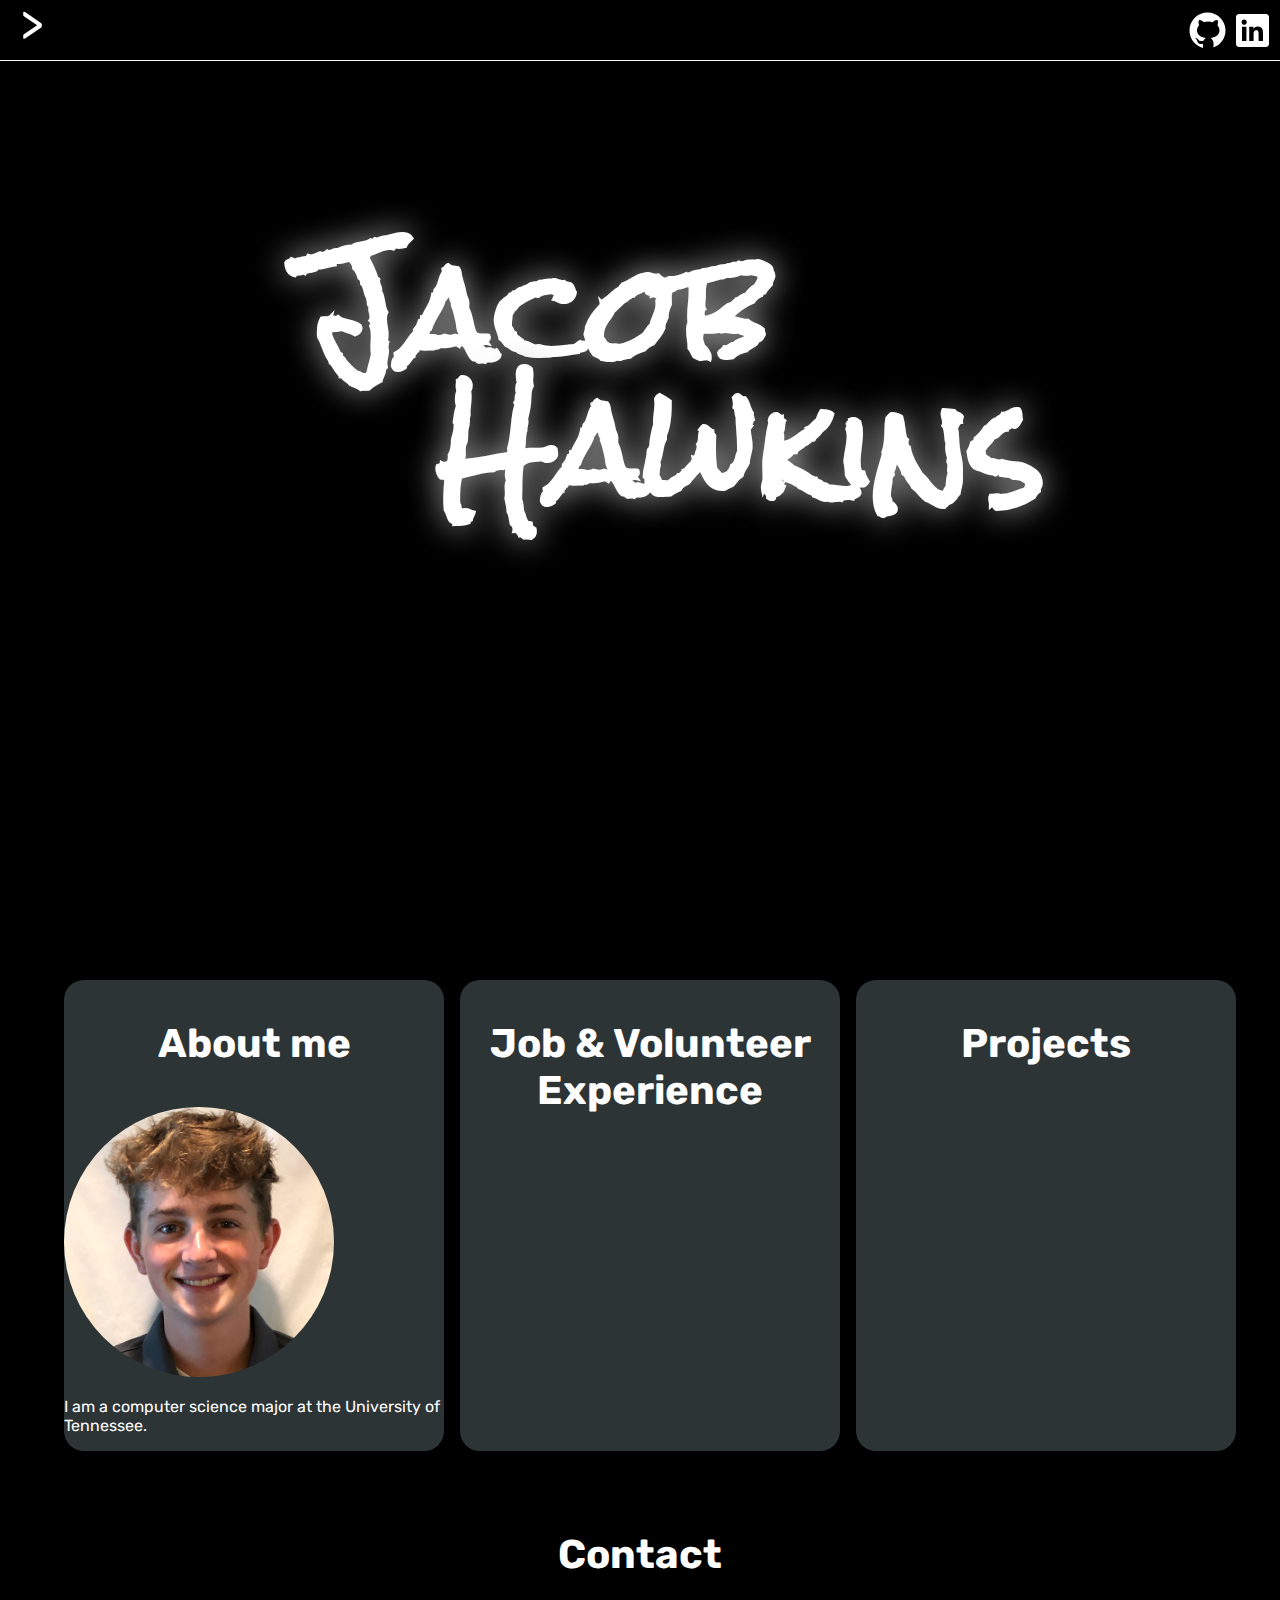
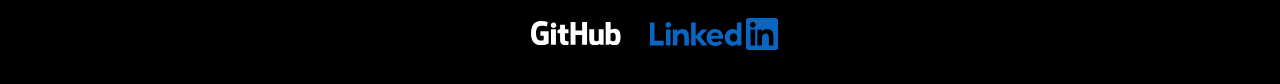
==== index.html @ 405de326 "fixed nav" ====
<!DOCTYPE html>
<html lang="en">

<head>
    <meta charset="UTF-8">
    <meta name="viewport" content="width=device-width, initial-scale=1.0">
    <link rel="preconnect" href="https://fonts.googleapis.com">
    <link rel="preconnect" href="https://fonts.gstatic.com" crossorigin>
    <link href="https://fonts.googleapis.com/css2?family=Rock+Salt&family=Rubik:wght@300&display=swap" rel="stylesheet">
    <link rel="stylesheet" href="personal.css">
    <title>Jacob Hawkins</title>
</head>

<body>
    <div id="mySidenav" class="sidenav">
        <a href="javascript:void(0)" class="closebtn" onclick="closeNav()">&times;</a>
        <a href="#about">About</a>
        <a href="#job">Job & Volunteer Experience</a>
        <a href="#project">Projects</a>
        <a href="#contact">Contact</a>
    </div>

    <header style="height: 100vh; width: 100%;">
        <nav>
            <div class="line1">
                <!-- <span id="a">&#9776;</span> -->
                <span id="a">&#9776;</span>
                <span onclick="openNav()" id="b">&#62;</span>
            </div>

            <!-- <span class="typed">Welcome to the Site!</span> -->

            <a href="https://github.com/jacob-hawkins?tab=repositories" target="_blank" id="toplink1">
                <svg fill="#FFFFFF" xmlns="http://www.w3.org/2000/svg" viewBox="0 0 30 30" id="github">
                    <path
                        d="M15,3C8.373,3,3,8.373,3,15c0,5.623,3.872,10.328,9.092,11.63C12.036,26.468,12,26.28,12,26.047v-2.051 c-0.487,0-1.303,0-1.508,0c-0.821,0-1.551-0.353-1.905-1.009c-0.393-0.729-0.461-1.844-1.435-2.526 c-0.289-0.227-0.069-0.486,0.264-0.451c0.615,0.174,1.125,0.596,1.605,1.222c0.478,0.627,0.703,0.769,1.596,0.769 c0.433,0,1.081-0.025,1.691-0.121c0.328-0.833,0.895-1.6,1.588-1.962c-3.996-0.411-5.903-2.399-5.903-5.098 c0-1.162,0.495-2.286,1.336-3.233C9.053,10.647,8.706,8.73,9.435,8c1.798,0,2.885,1.166,3.146,1.481C13.477,9.174,14.461,9,15.495,9 c1.036,0,2.024,0.174,2.922,0.483C18.675,9.17,19.763,8,21.565,8c0.732,0.731,0.381,2.656,0.102,3.594 c0.836,0.945,1.328,2.066,1.328,3.226c0,2.697-1.904,4.684-5.894,5.097C18.199,20.49,19,22.1,19,23.313v2.734 c0,0.104-0.023,0.179-0.035,0.268C23.641,24.676,27,20.236,27,15C27,8.373,21.627,3,15,3z" />
                </svg>
            </a>
            <!-- <img src="icons8-github.svg" alt="github" id="github"></a> -->
            <a href="https://www.linkedin.com/in/jacob-hawkins-94306721a/" target="_blank" id="toplink2">
                <svg fill="#FFFFFF" xmlns="http://www.w3.org/2000/svg" viewBox="0 0 30 30" id="linkedin">
                    <path
                        d="M24,4H6C4.895,4,4,4.895,4,6v18c0,1.105,0.895,2,2,2h18c1.105,0,2-0.895,2-2V6C26,4.895,25.105,4,24,4z M10.954,22h-2.95 v-9.492h2.95V22z M9.449,11.151c-0.951,0-1.72-0.771-1.72-1.72c0-0.949,0.77-1.719,1.72-1.719c0.948,0,1.719,0.771,1.719,1.719 C11.168,10.38,10.397,11.151,9.449,11.151z M22.004,22h-2.948v-4.616c0-1.101-0.02-2.517-1.533-2.517 c-1.535,0-1.771,1.199-1.771,2.437V22h-2.948v-9.492h2.83v1.297h0.04c0.394-0.746,1.356-1.533,2.791-1.533 c2.987,0,3.539,1.966,3.539,4.522V22z" />
                </svg>
            </a>
        </nav>

        <!-- <div class="grid">
            <h1 class="typed">Hey, I'm Jacob Hawkins</h1>
            <p class="typed2">welcome to the site</p>
        </div> -->

        <h1 class="title" id="title">Jacob</h1>
        <h1 class="title" id="title2">Hawkins</h1> -->
        <!-- <span id="shadow"> </span> -->
    </header>

    <div id="grid">
        <div id="about" class="card" onclick="openCard()">
            <h3>About me</h3>
            <img src="photos/IMG_9008.jpg" alt="me">
            <p>I am a computer science major at the University of Tennessee.</p>
        </div>

        <div id="job" class="card">
            <h3>Job & Volunteer Experience</h3>
        </div>

        <div id="project" class="card">
            <h3>Projects</h3>
        </div>
    </div>

    <section id="contact">
        <h3>Contact</h3>

        <a href="https://github.com/jacob-hawkins?tab=repositories" target="_blank" id="bottomlink1">
            <svg fill="#FFFFFF" id="github2" viewBox="0 0 512 139" version="1.1" xmlns="http://www.w3.org/2000/svg"
                xmlns:xlink="http://www.w3.org/1999/xlink" preserveAspectRatio="xMidYMid">
                <g>
                    <path
                        d="M98.6961598,59.3124474 L55.6354962,59.3124474 C54.5247282,59.3124474 53.623096,60.2151464 53.623096,61.3259144 L53.623096,82.3792882 C53.623096,83.4900562 54.5247282,84.3938224 55.6354962,84.3938224 L72.4335936,84.3938224 L72.4335936,110.550753 C72.4335936,110.550753 68.6616775,111.836513 58.2336902,111.836513 C45.930948,111.836513 28.744455,107.341157 28.744455,69.5494382 C28.744455,31.7491835 46.6405165,26.7758029 63.4418154,26.7758029 C77.9852995,26.7758029 84.2508415,29.336651 88.2372288,30.5701264 C89.4899103,30.9542537 90.648694,29.706907 90.648694,28.5950722 L95.4524188,8.25340062 C95.4524188,7.73376182 95.2763603,7.10742103 94.6830971,6.68167999 C93.0644278,5.52716422 83.1870225,-1.42108547e-14 58.2336902,-1.42108547e-14 C29.487101,-1.42108547e-14 0,12.2301846 0,71.022993 C0,129.817935 33.7605165,138.579238 62.2094068,138.579238 C85.7649432,138.579238 100.054476,128.51297 100.054476,128.51297 C100.643471,128.187529 100.707493,127.364856 100.707493,126.987131 L100.707493,61.3259144 C100.707493,60.2151464 99.8069278,59.3124474 98.6961598,59.3124474 Z M320.495497,7.35923776 C320.495497,6.23886664 319.607737,5.33510059 318.496969,5.33510059 L294.251072,5.33510059 C293.143503,5.33510059 292.24294,6.23886664 292.24294,7.35923776 C292.24294,7.36457288 292.24934,54.215292 292.24934,54.215292 L254.456556,54.215292 L254.456556,7.35923776 C254.456556,6.23886664 253.564526,5.33510059 252.455893,5.33510059 L228.211061,5.33510059 C227.107764,5.33510059 226.208265,6.23886664 226.208265,7.35923776 L226.208265,134.231131 C226.208265,135.350435 227.107764,136.26167 228.211061,136.26167 L252.455893,136.26167 C253.564526,136.26167 254.456556,135.350435 254.456556,134.231131 L254.456556,79.9635547 L292.24934,79.9635547 C292.24934,79.9635547 292.183187,134.226863 292.183187,134.231131 C292.183187,135.350435 293.082684,136.26167 294.191317,136.26167 L318.494835,136.26167 C319.605604,136.26167 320.493364,135.350435 320.495497,134.231131 L320.495497,7.35923776 Z M144.371023,24.3216565 C144.371023,15.591298 137.371371,8.53616094 128.735977,8.53616094 C120.10912,8.53616094 113.104133,15.591298 113.104133,24.3216565 C113.104133,33.042412 120.10912,40.1167554 128.735977,40.1167554 C137.371371,40.1167554 144.371023,33.042412 144.371023,24.3216565 Z M142.447186,107.534288 L142.447186,48.9698214 C142.447186,47.8579864 141.549822,46.9488852 140.441188,46.9488852 L116.272115,46.9488852 C115.163481,46.9488852 114.171153,48.0927309 114.171153,49.2045657 L114.171153,133.109693 C114.171153,135.575576 115.707662,136.308619 117.696587,136.308619 L139.472334,136.308619 C141.861392,136.308619 142.447186,135.135964 142.447186,133.070213 L142.447186,107.534288 Z M413.161929,46.9488852 L389.10169,46.9488852 C387.998389,46.9488852 387.099963,47.8579864 387.099963,48.9772906 L387.099963,111.186697 C387.099963,111.186697 380.988068,115.658579 372.312128,115.658579 C363.637256,115.658579 361.334627,111.722341 361.334627,103.227794 L361.334627,48.9772906 C361.334627,47.8579864 360.43833,46.9488852 359.333962,46.9488852 L334.915206,46.9488852 C333.812978,46.9488852 332.910277,47.8579864 332.910277,48.9772906 L332.910277,107.335822 C332.910277,132.566579 346.972537,138.739291 366.317608,138.739291 C382.1874,138.739291 394.983106,129.971587 394.983106,129.971587 C394.983106,129.971587 395.592374,134.591784 395.867664,135.140232 C396.144024,135.686546 396.862125,136.238196 397.63785,136.238196 L413.172597,136.169906 C414.274829,136.169906 415.177528,135.258671 415.177528,134.144702 L415.170059,48.9772906 C415.170059,47.8579864 414.27056,46.9488852 413.161929,46.9488852 Z M468.596822,115.706595 C460.251661,115.452644 454.591116,111.665789 454.591116,111.665789 L454.591116,71.4882139 C454.591116,71.4882139 460.175898,68.0652134 467.027235,67.4527437 C475.691441,66.6770202 484.039804,69.2944203 484.039804,89.9626002 C484.039804,111.757553 480.272156,116.058711 468.596822,115.706595 Z M478.086899,44.2237159 C464.421573,44.2237159 455.12676,50.3206689 455.12676,50.3206689 L455.12676,7.35923776 C455.12676,6.23886664 454.231532,5.33510059 453.126097,5.33510059 L428.811913,5.33510059 C427.706479,5.33510059 426.808048,6.23886664 426.808048,7.35923776 L426.808048,134.231131 C426.808048,135.350435 427.706479,136.26167 428.815112,136.26167 L445.684702,136.26167 C446.444417,136.26167 447.019542,135.870074 447.444215,135.18398 C447.863555,134.502154 448.468557,129.334575 448.468557,129.334575 C448.468557,129.334575 458.41105,138.756363 477.232216,138.756363 C499.328069,138.756363 512,127.548384 512,88.4410293 C512,49.3336752 491.761829,44.2237159 478.086899,44.2237159 Z M212.229235,46.731213 L194.041876,46.731213 C194.041876,46.731213 194.014134,22.7093892 194.014134,22.704054 C194.014134,21.7949529 193.545712,21.3404024 192.494697,21.3404024 L167.709954,21.3404024 C166.746435,21.3404024 166.22893,21.7640094 166.22893,22.6901829 L166.22893,47.5197408 C166.22893,47.5197408 153.808816,50.5180675 152.969071,50.760281 C152.132527,51.0024947 151.516857,51.77395 151.516857,52.6937215 L151.516857,68.2967567 C151.516857,69.4192619 152.413154,70.3240948 153.521788,70.3240948 L166.22893,70.3240948 L166.22893,107.859729 C166.22893,135.739897 185.785275,138.478938 198.98218,138.478938 C205.011911,138.478938 212.224966,136.542296 213.41576,136.102684 C214.135999,135.838063 214.554271,135.092216 214.554271,134.283415 L214.574544,117.119329 C214.574544,116.000025 213.629165,115.094125 212.564279,115.094125 C211.504728,115.094125 208.79343,115.525201 206.002106,115.525201 C197.069013,115.525201 194.041876,111.371292 194.041876,105.994577 C194.041876,100.622131 194.04081,70.3240948 194.04081,70.3240948 L212.229235,70.3240948 C213.337868,70.3240948 214.235233,69.4192619 214.235233,68.2967567 L214.235233,48.7532162 C214.235233,47.633912 213.337868,46.731213 212.229235,46.731213 Z">
                    </path>
                </g>
            </svg>
        </a>

        <a href="https://www.linkedin.com/in/jacob-hawkins-94306721a/" target="_blank" id="bottomlink2">
            <svg id="linkedin2" viewBox="0 0 512 128" version="1.1" xmlns="http://www.w3.org/2000/svg"
                xmlns:xlink="http://www.w3.org/1999/xlink" preserveAspectRatio="xMidYMid">
                <g>
                    <path
                        d="M202.057143,74.9714286 L230.308571,109.714286 L208,109.714286 L182.857143,77.8057143 L182.857143,109.714286 L164.571429,109.714286 L164.571429,18.2857143 L182.857143,18.2857143 L182.857143,72.0457143 L206.08,45.7142857 L229.394286,45.7142857 L202.057143,74.9714286 Z M128.914286,43.8857143 C120.787189,44.0072946 113.236551,48.1071889 108.708571,54.8571429 L108.708571,45.7142857 L91.4285714,45.7142857 L91.4285714,109.714286 L109.714286,109.714286 L109.714286,79.8171429 C109.228856,75.4306044 110.587451,71.0395336 113.465306,67.6935939 C116.343161,64.3476542 120.481628,62.3475617 124.891429,62.1714286 C135.497143,62.1714286 137.142857,72.5942857 137.142857,79.8171429 L137.142857,109.714286 L155.428571,109.714286 L155.428571,75.7942857 C155.428571,55.68 148.754286,43.8857143 129.28,43.8857143 L128.914286,43.8857143 L128.914286,43.8857143 Z M292.571429,79.1771429 C292.641384,80.5171829 292.641384,81.85996 292.571429,83.2 L244.571429,83.2 L244.571429,83.84 C246.180812,91.7157313 253.271666,97.2566715 261.302857,96.9142857 C267.534814,97.1852048 273.608543,94.9075564 278.125714,90.6057143 L290.285714,99.7485714 C282.492218,107.701692 271.697708,111.986282 260.571429,111.542857 C251.352,112.12578 242.332413,108.684541 235.84426,102.108711 C229.356108,95.5328807 226.036241,86.4679167 226.742857,77.2571429 C226.553601,68.1728489 230.14904,59.4186661 236.668659,53.0897809 C243.188278,46.7608958 252.045327,43.4268918 261.12,43.8857143 C278.308571,43.8857143 292.571429,56.0457143 292.571429,79.1771429 L292.571429,79.1771429 Z M275.565714,71.3142857 C275.429974,67.6543136 273.796386,64.2108816 271.047593,61.7905603 C268.298799,59.3702389 264.676286,58.1856575 261.028571,58.5142857 C252.988748,57.6450726 245.707994,63.3078811 244.571429,71.3142857 L275.565714,71.3142857 Z M18.2857143,18.2857143 L0,18.2857143 L0,109.714286 L54.8571429,109.714286 L54.8571429,91.4285714 L18.2857143,91.4285714 L18.2857143,18.2857143 Z M347.428571,18.2857143 L365.714286,18.2857143 L365.714286,109.714286 L348.434286,109.714286 L348.434286,103.314286 C343.984638,108.796268 337.202524,111.848219 330.148571,111.542857 C321.559196,111.322256 313.441626,107.566635 307.712892,101.162914 C301.984158,94.7591935 299.152166,86.2751236 299.885714,77.7142857 C299.012676,69.1378257 301.783463,60.5891918 307.521582,54.1555424 C313.259702,47.7218931 321.437059,43.995336 330.057143,43.8857143 C336.471312,43.6048667 342.729753,45.9106081 347.428571,50.2857143 L347.428571,18.2857143 L347.428571,18.2857143 Z M348.8,77.7142857 C349.381889,73.4426146 348.085439,69.1282627 345.245304,65.8848994 C342.40517,62.6415361 338.299673,60.7869982 333.988571,60.7999321 C325.241789,61.4350869 318.614232,68.9571605 319.085714,77.7142857 C318.614232,86.4714109 325.241789,93.9934846 333.988571,94.6286393 C338.299673,94.6415732 342.40517,92.7870353 345.245304,89.543672 C348.085439,86.3003087 349.381889,81.9859569 348.8,77.7142857 L348.8,77.7142857 Z M73.1428571,16.4571429 C67.0426002,16.5439794 62.0499364,21.3369367 61.7142857,27.4285714 C61.7142857,33.7403971 66.8310314,38.8571429 73.1428571,38.8571429 C79.4546829,38.8571429 84.5714286,33.7403971 84.5714286,27.4285714 C84.2357779,21.3369367 79.2431141,16.5439794 73.1428571,16.4571429 L73.1428571,16.4571429 Z M64,109.714286 L82.2857143,109.714286 L82.2857143,45.7142857 L64,45.7142857 L64,109.714286 Z M512,9.14285714 L512,118.857143 C512,123.906603 507.906603,128 502.857143,128 L393.142857,128 C388.093397,128 384,123.906603 384,118.857143 L384,9.14285714 C384,4.09339657 388.093397,-3.55271368e-15 393.142857,-3.55271368e-15 L502.857143,-3.55271368e-15 C507.906603,-3.55271368e-15 512,4.09339657 512,9.14285714 Z M420.571429,45.7142857 L402.285714,45.7142857 L402.285714,109.714286 L420.571429,109.714286 L420.571429,45.7142857 Z M422.857143,27.4285714 C422.857143,21.1167457 417.740397,16 411.428571,16 C405.116746,16 400,21.1167457 400,27.4285714 C400,33.7403971 405.116746,38.8571429 411.428571,38.8571429 C417.740397,38.8571429 422.857143,33.7403971 422.857143,27.4285714 Z M493.714286,75.7942857 C493.714286,55.68 487.04,43.8857143 467.565714,43.8857143 C459.308825,43.8867299 451.594988,48.0007766 446.994286,54.8571429 L446.994286,45.7142857 L429.714286,45.7142857 L429.714286,109.714286 L448,109.714286 L448,79.8171429 C447.51457,75.4306044 448.873165,71.0395336 451.75102,67.6935939 C454.628875,64.3476542 458.767343,62.3475617 463.177143,62.1714286 C473.782857,62.1714286 475.428571,72.5942857 475.428571,79.8171429 L475.428571,109.714286 L493.714286,109.714286 L493.714286,75.7942857 Z"
                        fill="#0A66C2"></path>
                </g>
            </svg>
        </a>
    </section>

    <!-- <div id="aboutCard" class="bigCard">
        <a href="javascript:void(0)" class="closebtn" onclick="closeNav()">&times;</a>
        <a href="#about">About</a>
        <a href="#job">Job & Volunteer Experience</a>
        <a href="#project">Projects</a>
        <a href="#contact">Contact</a>
    </div> -->



    <script src="personal.js"></script>

</body>

</html>
---- personal.css ----
html {
    scroll-behavior: smooth;
    width: 100%;
}

body {
    margin: 0;
    padding: 0;
    background-color: black;
    color: white;
    font-family: 'Rubik', sans-serif;
    width: 100%;
    -ms-overflow-style: none;  /* IE and Edge */
    scrollbar-width: none;  /* Firefox */
}

body::-webkit-scrollbar {
    display: none;
}
  
nav {
    display: grid;
    grid-template-columns: calc(100vw - 95px) 45px 45px;
    align-items: center;
    vertical-align: center;
    position: fixed;
    width: 100%;
    height: 60px;
    z-index: 1;
    background-color: black;
    border-bottom: 1px solid white;
}

nav span {
    font-size: 3em;
    padding-left: 0.5rem;
    margin-top: -5px;
}

nav span:hover {
    transition: 0.4s ease-out;
}

.line1 {
    width: 70px;
    height: 70px;
    display: inline-block;
}

.line1 #a {
    display: inline-block;
    cursor: pointer;
}

.line1:hover #a {
    display: none;
}

.line1 #b {
    display: none;
}

.line1:hover #b {
    display: inline-block;
    cursor: pointer;

    padding-left: 20px;
    animation: arrow 1.5s infinite;
}

@keyframes arrow {
    50%  {transform: translateX(8px)}
}

a {
    display: inline-block;
    margin: 0;
    padding: 0;
}

#toplink1 {
    height: 60px;
    width: 60px;
}

#toplink2 {
    height: 60px;
    width: 60px;
}

#linkedin {
    /* display: inline-block; */
    height: 45px;
    margin-top: 3px;
}

#linkedin:hover {
    fill: #0077b5;
    transition: 0.2s ease-out;
}

#github {
    /* display: block; */
    height: 45px;
    width: auto;
    margin-top: 3px;
}

#github:hover {
    fill: #6e5494;
    transition: 0.2s ease-out;
}

.sidenav {
    height: 100%;
    width: 0;
    position: fixed;
    z-index: 2;
    top: 0;
    left: 0;
    background-color: black;
    overflow-x: hidden;
    padding-top: 60px;
    transition: 0.5s;
    border-right: 1px solid white;
    transform: translateX(-1px);
}

.sidenav a {
    padding: 8px 8px 8px 32px;
    text-decoration: none;
    font-size: 40px;
    color: #818181;
    display: block;
}
  
.sidenav a:hover {
    color: #f1f1f1;
}
  
.sidenav .closebtn {
    position: absolute;
    top: 0;
    right: 25px;
    font-size: 36px;
    margin-left: 50px;
    transition: 0.5s;
}
  
@media screen and (max-height: 450px) {
    .sidenav {padding-top: 15px;}
    .sidenav a {font-size: 18px;}
}

.title {
    font-family: 'Rock Salt', cursive;
    font-size: 8rem;
    /* color: #e6e6e6; */

    text-shadow: 0 0 0.25em #a6a6a6;
}

#title {
    position: absolute;
    top: 42%;
    left: 42%;
    transform: translate(-50%, -100%);
}

#title2 {
    position: absolute;
    top: 57%;
    left: 58%;
    transform: translate(-50%, -100%);
}

/* #shadow {
    display: inline-block;
    width: 500px;
    height: 100px;
    z-index: -1;
    background-color: white;
    margin-top: 60vh;
    margin-left: 35vw;
    transform: perspective(4em) rotateX(40deg) scale(1,0.6);
    filter: blur(2em)
} */

#grid {
    margin: 5rem auto;
    width: min(90%, 75rem);
    display: grid;
    grid-auto-flow: row;
    gap: 1rem;
}

.card {
    width: 100%;
    background-color: #2d3436;
    border-radius: 20px;
}

.card:hover {
    background-color: #636e72;
}

@media (min-width: 55em) {
    #grid {
        grid-template-columns:  33% 33% 33%;
    }
}

#grid div h3 {
    font-size: 2.5em;
    text-align: center;
}

section h3 {
    font-size: 2.5em;
    text-align: center;
}

#bottomlink1 {
    margin-left: 41.5vw;
    margin-bottom: 30px;
}

#bottomlink2 {
    margin-left: 2vw;
    margin-bottom: 30px;
}

#github2 {
    width: 7vw;
    height: auto;
    transform: translatey(-5px);
}

#linkedin2 {
    width: 10vw;
    height: auto;
}

#about img {
    border-radius: 100%;
    height: 30vh;
    width: auto;
    margin-right: 0vw;
}




/* pop up card */
.card a {
    padding: 8px 8px 8px 32px;
    text-decoration: none;
    font-size: 40px;
    color: #818181;
    display: block;
}
  
.card a:hover {
    color: #f1f1f1;
}
  
.card .closebtn {
    position: absolute;
    top: 0;
    right: 25px;
    font-size: 36px;
    margin-left: 50px;
    transition: 0.5s;
}
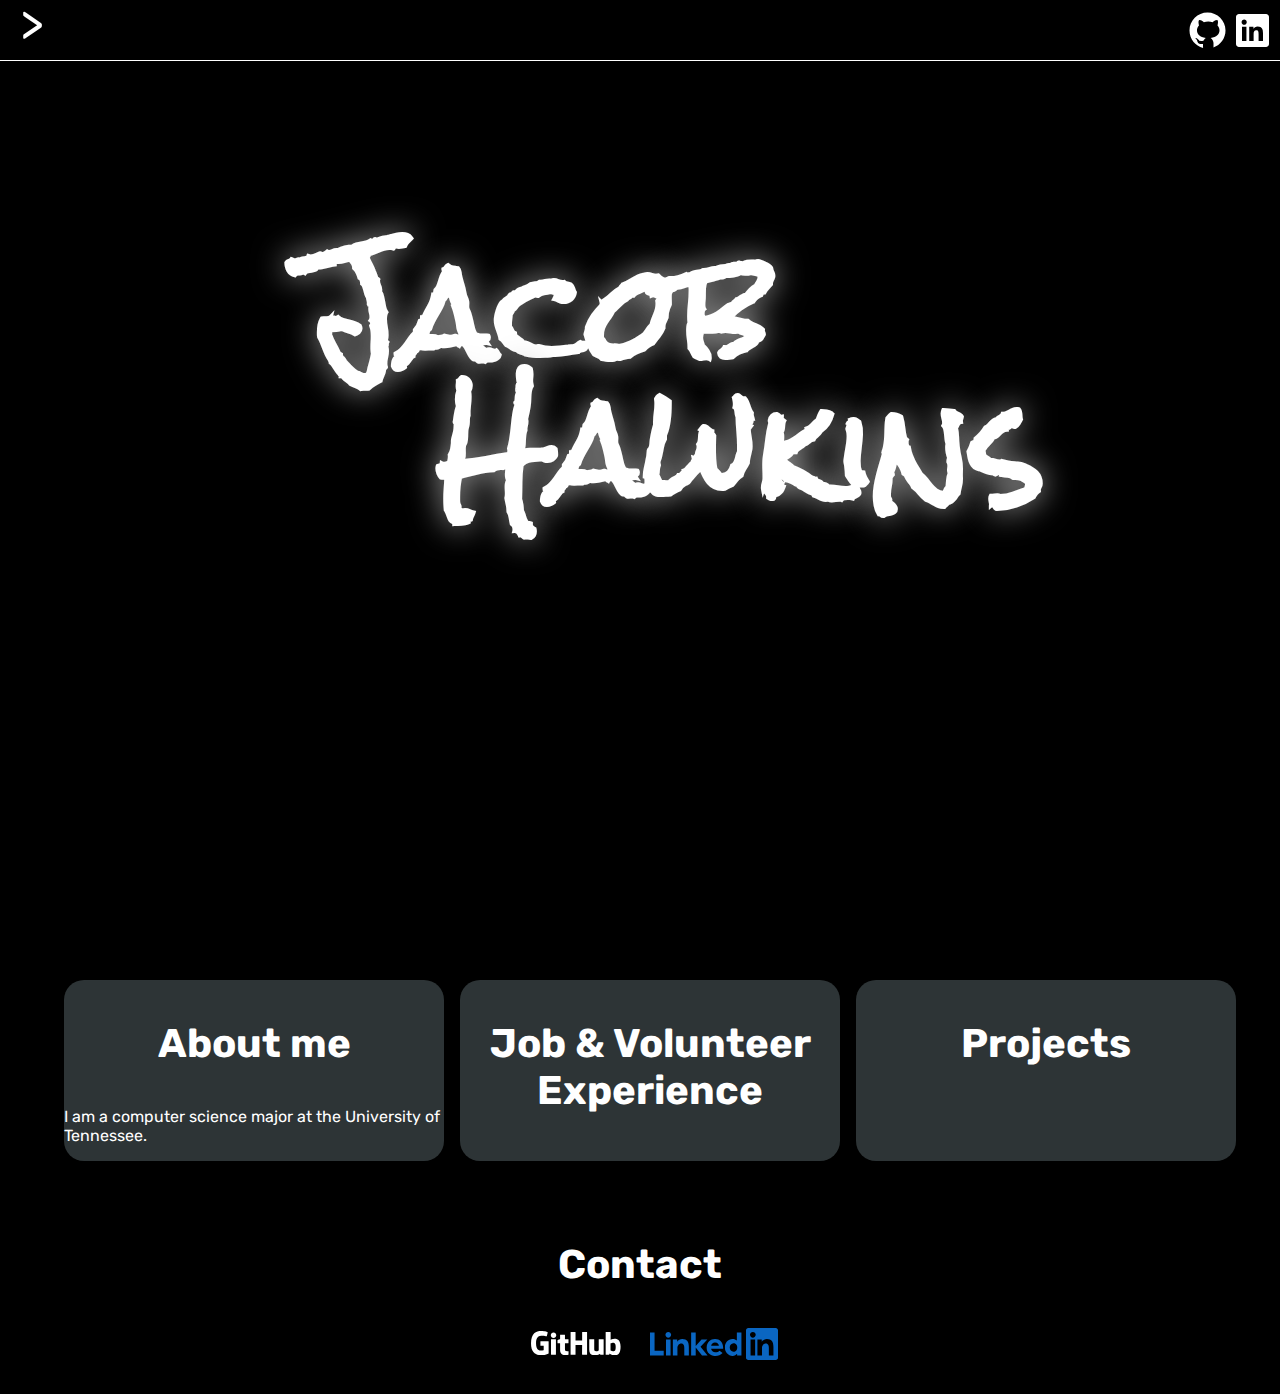
==== commit 067a13d3: "update" ====
--- a/index.html
+++ b/index.html
@@ -20,15 +20,17 @@
         <a href="#contact">Contact</a>
     </div>
 
+    <div id="aboutCard" class="card">
+        <a href="javascript:void(0)" class="closeCard" onclick="closeCard()">&times;</a>
+        <img src="photos/IMG_9008.jpg" alt="me">
+    </div>
+
     <header style="height: 100vh; width: 100%;">
         <nav>
             <div class="line1">
-                <!-- <span id="a">&#9776;</span> -->
                 <span id="a">&#9776;</span>
                 <span onclick="openNav()" id="b">&#62;</span>
             </div>
-
-            <!-- <span class="typed">Welcome to the Site!</span> -->
 
             <a href="https://github.com/jacob-hawkins?tab=repositories" target="_blank" id="toplink1">
                 <svg fill="#FFFFFF" xmlns="http://www.w3.org/2000/svg" viewBox="0 0 30 30" id="github">
@@ -56,17 +58,17 @@
     </header>
 
     <div id="grid">
-        <div id="about" class="card" onclick="openCard()">
+        <div id="about" class="cardbefore" onclick="openCard()">
             <h3>About me</h3>
-            <img src="photos/IMG_9008.jpg" alt="me">
+
             <p>I am a computer science major at the University of Tennessee.</p>
         </div>
 
-        <div id="job" class="card">
+        <div id="job" class="cardbefore">
             <h3>Job & Volunteer Experience</h3>
         </div>
 
-        <div id="project" class="card">
+        <div id="project" class="cardbefore">
             <h3>Projects</h3>
         </div>
     </div>
@@ -97,16 +99,6 @@
         </a>
     </section>
 
-    <!-- <div id="aboutCard" class="bigCard">
-        <a href="javascript:void(0)" class="closebtn" onclick="closeNav()">&times;</a>
-        <a href="#about">About</a>
-        <a href="#job">Job & Volunteer Experience</a>
-        <a href="#project">Projects</a>
-        <a href="#contact">Contact</a>
-    </div> -->
-
-
-
     <script src="personal.js"></script>
 
 </body>
--- a/personal.css
+++ b/personal.css
@@ -26,7 +26,7 @@
     position: fixed;
     width: 100%;
     height: 60px;
-    z-index: 1;
+    z-index: 4;
     background-color: black;
     border-bottom: 1px solid white;
 }
@@ -115,7 +115,7 @@
     height: 100%;
     width: 0;
     position: fixed;
-    z-index: 2;
+    z-index: 5;
     top: 0;
     left: 0;
     background-color: black;
@@ -165,6 +165,7 @@
     top: 42%;
     left: 42%;
     transform: translate(-50%, -100%);
+    z-index: 2;
 }
 
 #title2 {
@@ -172,6 +173,7 @@
     top: 57%;
     left: 58%;
     transform: translate(-50%, -100%);
+    z-index: 2;
 }
 
 /* #shadow {
@@ -194,13 +196,14 @@
     gap: 1rem;
 }
 
-.card {
+.cardbefore {
     width: 100%;
     background-color: #2d3436;
     border-radius: 20px;
-}
-
-.card:hover {
+    cursor: pointer;
+}
+
+.cardbefore:hover {
     background-color: #636e72;
 }
 
@@ -241,17 +244,45 @@
     height: auto;
 }
 
-#about img {
+.card img {
     border-radius: 100%;
+    display: block;
+    position: fixed;
     height: 30vh;
     width: auto;
-    margin-right: 0vw;
+    margin-right: 60vw;
+    margin-top: 25vh;
 }
 
 
 
 
 /* pop up card */
+.card {
+    width: 0;
+    height: 80vh;
+    display: block;
+    position: fixed;
+    background-color: #2d3436;
+    left: 50%;
+    top: 10vh;
+    transform: translate(-50%);
+    border-radius: 50px;
+    transition: 0.3s;
+    overflow-x: hidden;
+    z-index: 5;
+}
+
+
+.card .closeCard {
+    position: absolute;
+    top: 0;
+    right: 25px;
+    font-size: 36px;
+    margin-left: 50px;
+    transition: 0.5s;
+}
+
 .card a {
     padding: 8px 8px 8px 32px;
     text-decoration: none;
@@ -259,16 +290,7 @@
     color: #818181;
     display: block;
 }
-  
+
 .card a:hover {
     color: #f1f1f1;
-}
-  
-.card .closebtn {
-    position: absolute;
-    top: 0;
-    right: 25px;
-    font-size: 36px;
-    margin-left: 50px;
-    transition: 0.5s;
 }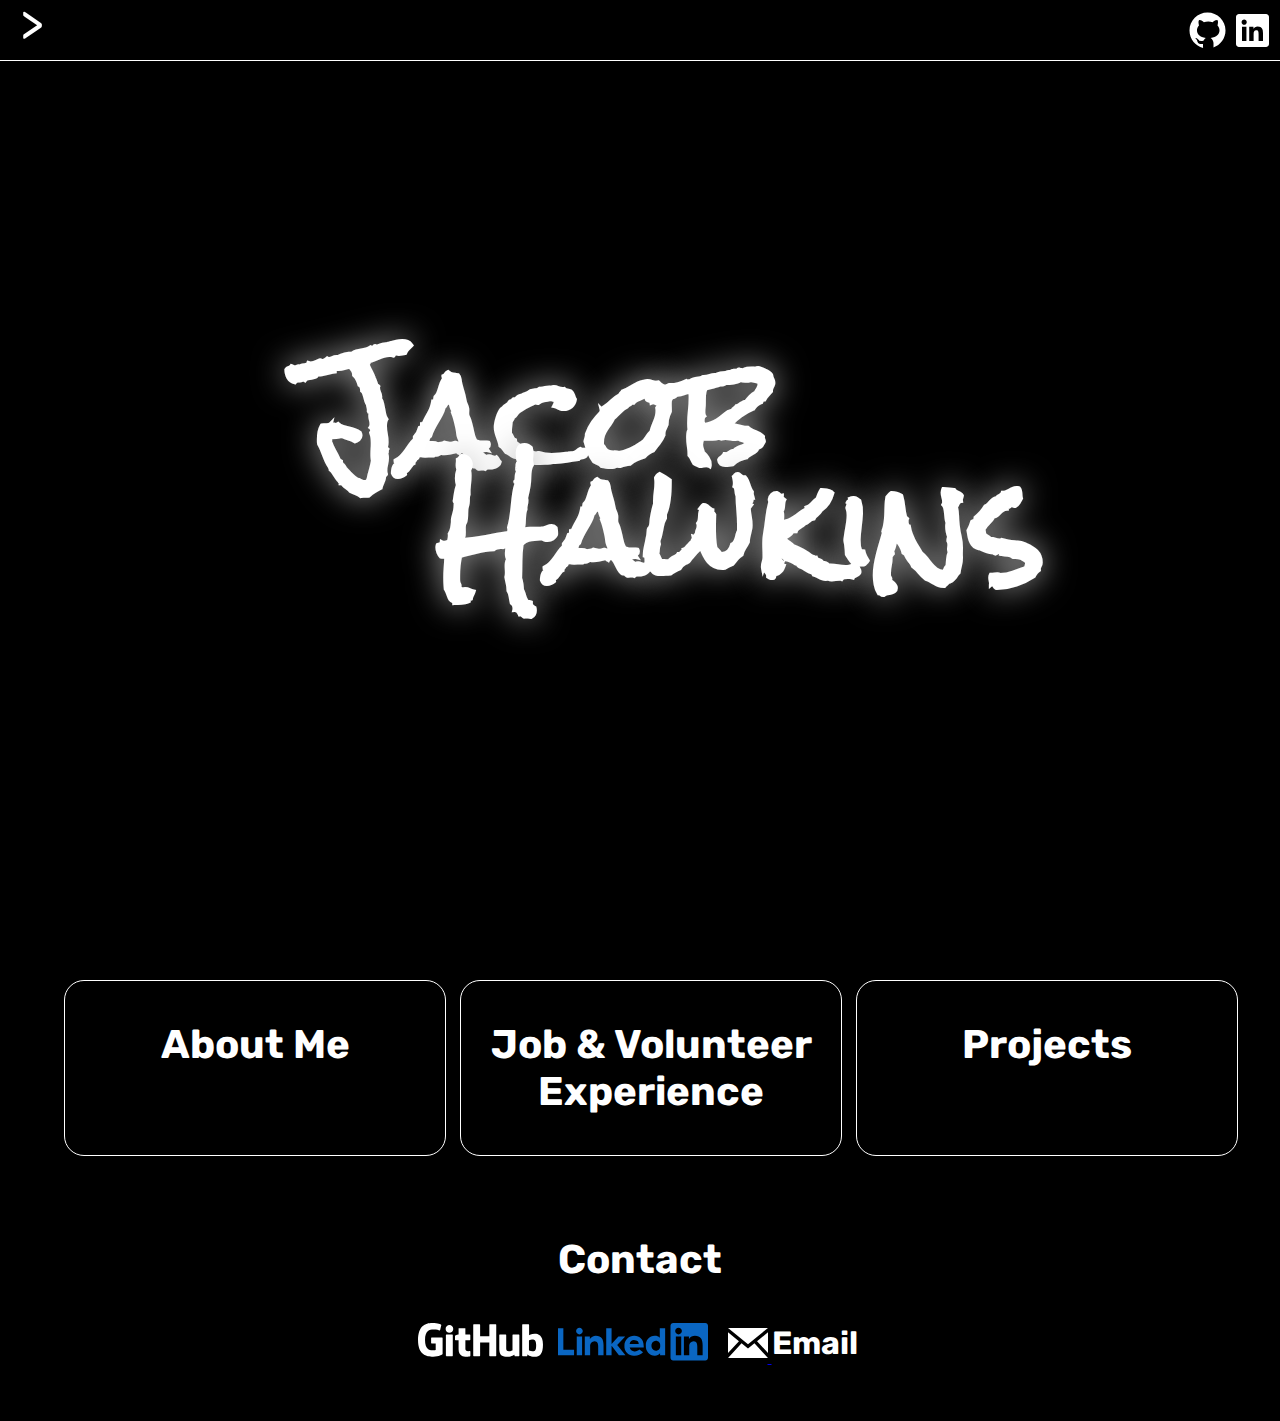
==== commit 4ebacf63: "mobile support" ====
--- a/index.html
+++ b/index.html
@@ -14,21 +14,94 @@
 <body>
     <div id="mySidenav" class="sidenav">
         <a href="javascript:void(0)" class="closebtn" onclick="closeNav()">&times;</a>
-        <a href="#about">About</a>
-        <a href="#job">Job & Volunteer Experience</a>
-        <a href="#project">Projects</a>
+        <a href="#card-grid" onclick="closeNav(); openCard()">About</a>
+        <a href="#card-grid" onclick="closeNav(); openCard1()">Job & Volunteer Experience</a>
+        <a href="#card-grid" onclick="closeNav(); openCard2()">Projects</a>
         <a href="#contact">Contact</a>
     </div>
 
-    <div id="aboutCard" class="card">
+    <!-- About Card -->
+    <!-- -------------------------------------------------------------------------------------------- -->
+    <div id="aboutCard" class="card card--mobile">
+        <h3 class="card-h3">About Me</h3>
+        <img src="photos/IMG_9008.jpg" alt="me" id="aboutImg">
+        <div class="card-p--About">
+            <p>
+                Hello! My name is Jacob Hawkins! I am a computer science major at the University of
+                Tennessee. I am apart of the Grand Cooke Engineering Honors Program and will soon be working with the
+                upcoming web development club here at UT.
+            </p>
+            <p>
+                I am from Knoxville, Tennessee and have been a Tennessee fan since I was born. In my
+                free time, I enjoy offroad driving, spikeball, and fishing.
+            </p>
+        </div>
         <a href="javascript:void(0)" class="closeCard" onclick="closeCard()">&times;</a>
-        <img src="photos/IMG_9008.jpg" alt="me">
     </div>
 
+    <div id="mobile-aboutCard" class="card"></div>
+
+    <!-- Job Card -->
+    <!-- -------------------------------------------------------------------------------------------- -->
+    <div id="jobCard" class="card card--mobile">
+        <h3 class="card-h3">Job & Volunteer Experience</h3>
+        <div class="card-p">
+            <h6 class="card-p--Title">TJ Maxx</h6>
+            <p>Retail Associate </p>
+            <blockquote>
+                <p>• Responsible for and assisted in the operation of the Men’s, Kid’s and Home department making sure
+                    it
+                    was well organized and clean. <br>
+                    • Assisted in the processing and putting out of furniture and luggage. <br>
+                    • Provided a fast and efficient checkout experience as a cashier. <br>
+                    • Maintained a consistent customer experience through the COVID-19 pandemic.</p>
+            </blockquote>
+
+            <h6 class="card-p--Title">Carolina Mountain Mission</h6><br>
+            <blockquote>
+                <p>• Worked with local community members in need building decks and ramps, painting houses, and
+                    landscaping.<br>
+                    • Participated in a large-scale food pantry serving customers being responsible for walking
+                    customers through the service line and stationed at specific food stations to pass out food to the
+                    customers.</p>
+            </blockquote>
+
+            <h6 class="card-p--Title">Compassion Ministries</h6><br>
+            <blockquote>
+                <p>• Participated in multiple large-scale food pantries in the Knoxville and greater East Tennessee area
+                    serving hundreds of families and was responsible for specific food stations to pass out food to the
+                    customers.<br>
+                    • Organized, cleaned, and restocked the main location food pantry for more efficient and better
+                    operation when creating food boxes to pass out.</p>
+            </blockquote>
+        </div>
+        <a href="javascript:void(0)" class="closeCard" onclick="closeCard1()">&times;</a>
+    </div>
+
+    <div id="mobile-jobCard" class="card"></div>
+
+    <!-- Project Card -->
+    <!-- -------------------------------------------------------------------------------------------- -->
+    <div id="projectCard" class="card card--mobile">
+        <h3 class="card-h3">Projects</h3>
+        <div class="card-p">
+            <p>
+                coming soon
+            </p>
+        </div>
+        <a href="javascript:void(0)" class="closeCard" onclick="closeCard2()">&times;</a>
+    </div>
+
+    <div id="mobile-projectCard" class="card"></div>
+
+
+
     <header style="height: 100vh; width: 100%;">
+        <!-- Nav Bar -->
+        <!-- ----------------------------------------------------------------------------------------- -->
         <nav>
             <div class="line1">
-                <span id="a">&#9776;</span>
+                <span onclick="openNav()" id="a">&#9776;</span>
                 <span onclick="openNav()" id="b">&#62;</span>
             </div>
 
@@ -38,7 +111,6 @@
                         d="M15,3C8.373,3,3,8.373,3,15c0,5.623,3.872,10.328,9.092,11.63C12.036,26.468,12,26.28,12,26.047v-2.051 c-0.487,0-1.303,0-1.508,0c-0.821,0-1.551-0.353-1.905-1.009c-0.393-0.729-0.461-1.844-1.435-2.526 c-0.289-0.227-0.069-0.486,0.264-0.451c0.615,0.174,1.125,0.596,1.605,1.222c0.478,0.627,0.703,0.769,1.596,0.769 c0.433,0,1.081-0.025,1.691-0.121c0.328-0.833,0.895-1.6,1.588-1.962c-3.996-0.411-5.903-2.399-5.903-5.098 c0-1.162,0.495-2.286,1.336-3.233C9.053,10.647,8.706,8.73,9.435,8c1.798,0,2.885,1.166,3.146,1.481C13.477,9.174,14.461,9,15.495,9 c1.036,0,2.024,0.174,2.922,0.483C18.675,9.17,19.763,8,21.565,8c0.732,0.731,0.381,2.656,0.102,3.594 c0.836,0.945,1.328,2.066,1.328,3.226c0,2.697-1.904,4.684-5.894,5.097C18.199,20.49,19,22.1,19,23.313v2.734 c0,0.104-0.023,0.179-0.035,0.268C23.641,24.676,27,20.236,27,15C27,8.373,21.627,3,15,3z" />
                 </svg>
             </a>
-            <!-- <img src="icons8-github.svg" alt="github" id="github"></a> -->
             <a href="https://www.linkedin.com/in/jacob-hawkins-94306721a/" target="_blank" id="toplink2">
                 <svg fill="#FFFFFF" xmlns="http://www.w3.org/2000/svg" viewBox="0 0 30 30" id="linkedin">
                     <path
@@ -47,56 +119,69 @@
             </a>
         </nav>
 
-        <!-- <div class="grid">
-            <h1 class="typed">Hey, I'm Jacob Hawkins</h1>
-            <p class="typed2">welcome to the site</p>
-        </div> -->
-
-        <h1 class="title" id="title">Jacob</h1>
-        <h1 class="title" id="title2">Hawkins</h1> -->
-        <!-- <span id="shadow"> </span> -->
+        <!-- Title -->
+        <!-- ---------------------------------------------------------------------------------------- -->
+        <div class="title-section">
+            <h1 class="title" id="first">Jacob</h1>
+            <h1 class="title" id="last">Hawkins</h1>
+            <h1 id="arrow">&#8681;</h1>
+        </div>
     </header>
 
-    <div id="grid">
-        <div id="about" class="cardbefore" onclick="openCard()">
-            <h3>About me</h3>
-
-            <p>I am a computer science major at the University of Tennessee.</p>
+    <!-- Cards -->
+    <!-- -------------------------------------------------------------------------------------------- -->
+    <div id="card-grid">
+        <div id="about" class="card-before" onclick="openCard()">
+            <h3>About Me</h3>
         </div>
 
-        <div id="job" class="cardbefore">
+        <div id="job" class="card-before" onclick="openCard1()">
             <h3>Job & Volunteer Experience</h3>
         </div>
 
-        <div id="project" class="cardbefore">
+        <div id="project" class="card-before" onclick="openCard2()">
             <h3>Projects</h3>
         </div>
     </div>
 
+    <!-- Contact -->
+    <!-- -------------------------------------------------------------------------------------------- -->
     <section id="contact">
         <h3>Contact</h3>
 
-        <a href="https://github.com/jacob-hawkins?tab=repositories" target="_blank" id="bottomlink1">
-            <svg fill="#FFFFFF" id="github2" viewBox="0 0 512 139" version="1.1" xmlns="http://www.w3.org/2000/svg"
-                xmlns:xlink="http://www.w3.org/1999/xlink" preserveAspectRatio="xMidYMid">
-                <g>
+        <div id="contact-grid">
+            <a href="https://github.com/jacob-hawkins?tab=repositories" target="_blank">
+                <svg fill="#FFFFFF" id="contact-github" viewBox="0 0 512 139" version="1.1"
+                    xmlns="http://www.w3.org/2000/svg" xmlns:xlink="http://www.w3.org/1999/xlink"
+                    preserveAspectRatio="xMidYMid">
+                    <g>
+                        <path
+                            d="M98.6961598,59.3124474 L55.6354962,59.3124474 C54.5247282,59.3124474 53.623096,60.2151464 53.623096,61.3259144 L53.623096,82.3792882 C53.623096,83.4900562 54.5247282,84.3938224 55.6354962,84.3938224 L72.4335936,84.3938224 L72.4335936,110.550753 C72.4335936,110.550753 68.6616775,111.836513 58.2336902,111.836513 C45.930948,111.836513 28.744455,107.341157 28.744455,69.5494382 C28.744455,31.7491835 46.6405165,26.7758029 63.4418154,26.7758029 C77.9852995,26.7758029 84.2508415,29.336651 88.2372288,30.5701264 C89.4899103,30.9542537 90.648694,29.706907 90.648694,28.5950722 L95.4524188,8.25340062 C95.4524188,7.73376182 95.2763603,7.10742103 94.6830971,6.68167999 C93.0644278,5.52716422 83.1870225,-1.42108547e-14 58.2336902,-1.42108547e-14 C29.487101,-1.42108547e-14 0,12.2301846 0,71.022993 C0,129.817935 33.7605165,138.579238 62.2094068,138.579238 C85.7649432,138.579238 100.054476,128.51297 100.054476,128.51297 C100.643471,128.187529 100.707493,127.364856 100.707493,126.987131 L100.707493,61.3259144 C100.707493,60.2151464 99.8069278,59.3124474 98.6961598,59.3124474 Z M320.495497,7.35923776 C320.495497,6.23886664 319.607737,5.33510059 318.496969,5.33510059 L294.251072,5.33510059 C293.143503,5.33510059 292.24294,6.23886664 292.24294,7.35923776 C292.24294,7.36457288 292.24934,54.215292 292.24934,54.215292 L254.456556,54.215292 L254.456556,7.35923776 C254.456556,6.23886664 253.564526,5.33510059 252.455893,5.33510059 L228.211061,5.33510059 C227.107764,5.33510059 226.208265,6.23886664 226.208265,7.35923776 L226.208265,134.231131 C226.208265,135.350435 227.107764,136.26167 228.211061,136.26167 L252.455893,136.26167 C253.564526,136.26167 254.456556,135.350435 254.456556,134.231131 L254.456556,79.9635547 L292.24934,79.9635547 C292.24934,79.9635547 292.183187,134.226863 292.183187,134.231131 C292.183187,135.350435 293.082684,136.26167 294.191317,136.26167 L318.494835,136.26167 C319.605604,136.26167 320.493364,135.350435 320.495497,134.231131 L320.495497,7.35923776 Z M144.371023,24.3216565 C144.371023,15.591298 137.371371,8.53616094 128.735977,8.53616094 C120.10912,8.53616094 113.104133,15.591298 113.104133,24.3216565 C113.104133,33.042412 120.10912,40.1167554 128.735977,40.1167554 C137.371371,40.1167554 144.371023,33.042412 144.371023,24.3216565 Z M142.447186,107.534288 L142.447186,48.9698214 C142.447186,47.8579864 141.549822,46.9488852 140.441188,46.9488852 L116.272115,46.9488852 C115.163481,46.9488852 114.171153,48.0927309 114.171153,49.2045657 L114.171153,133.109693 C114.171153,135.575576 115.707662,136.308619 117.696587,136.308619 L139.472334,136.308619 C141.861392,136.308619 142.447186,135.135964 142.447186,133.070213 L142.447186,107.534288 Z M413.161929,46.9488852 L389.10169,46.9488852 C387.998389,46.9488852 387.099963,47.8579864 387.099963,48.9772906 L387.099963,111.186697 C387.099963,111.186697 380.988068,115.658579 372.312128,115.658579 C363.637256,115.658579 361.334627,111.722341 361.334627,103.227794 L361.334627,48.9772906 C361.334627,47.8579864 360.43833,46.9488852 359.333962,46.9488852 L334.915206,46.9488852 C333.812978,46.9488852 332.910277,47.8579864 332.910277,48.9772906 L332.910277,107.335822 C332.910277,132.566579 346.972537,138.739291 366.317608,138.739291 C382.1874,138.739291 394.983106,129.971587 394.983106,129.971587 C394.983106,129.971587 395.592374,134.591784 395.867664,135.140232 C396.144024,135.686546 396.862125,136.238196 397.63785,136.238196 L413.172597,136.169906 C414.274829,136.169906 415.177528,135.258671 415.177528,134.144702 L415.170059,48.9772906 C415.170059,47.8579864 414.27056,46.9488852 413.161929,46.9488852 Z M468.596822,115.706595 C460.251661,115.452644 454.591116,111.665789 454.591116,111.665789 L454.591116,71.4882139 C454.591116,71.4882139 460.175898,68.0652134 467.027235,67.4527437 C475.691441,66.6770202 484.039804,69.2944203 484.039804,89.9626002 C484.039804,111.757553 480.272156,116.058711 468.596822,115.706595 Z M478.086899,44.2237159 C464.421573,44.2237159 455.12676,50.3206689 455.12676,50.3206689 L455.12676,7.35923776 C455.12676,6.23886664 454.231532,5.33510059 453.126097,5.33510059 L428.811913,5.33510059 C427.706479,5.33510059 426.808048,6.23886664 426.808048,7.35923776 L426.808048,134.231131 C426.808048,135.350435 427.706479,136.26167 428.815112,136.26167 L445.684702,136.26167 C446.444417,136.26167 447.019542,135.870074 447.444215,135.18398 C447.863555,134.502154 448.468557,129.334575 448.468557,129.334575 C448.468557,129.334575 458.41105,138.756363 477.232216,138.756363 C499.328069,138.756363 512,127.548384 512,88.4410293 C512,49.3336752 491.761829,44.2237159 478.086899,44.2237159 Z M212.229235,46.731213 L194.041876,46.731213 C194.041876,46.731213 194.014134,22.7093892 194.014134,22.704054 C194.014134,21.7949529 193.545712,21.3404024 192.494697,21.3404024 L167.709954,21.3404024 C166.746435,21.3404024 166.22893,21.7640094 166.22893,22.6901829 L166.22893,47.5197408 C166.22893,47.5197408 153.808816,50.5180675 152.969071,50.760281 C152.132527,51.0024947 151.516857,51.77395 151.516857,52.6937215 L151.516857,68.2967567 C151.516857,69.4192619 152.413154,70.3240948 153.521788,70.3240948 L166.22893,70.3240948 L166.22893,107.859729 C166.22893,135.739897 185.785275,138.478938 198.98218,138.478938 C205.011911,138.478938 212.224966,136.542296 213.41576,136.102684 C214.135999,135.838063 214.554271,135.092216 214.554271,134.283415 L214.574544,117.119329 C214.574544,116.000025 213.629165,115.094125 212.564279,115.094125 C211.504728,115.094125 208.79343,115.525201 206.002106,115.525201 C197.069013,115.525201 194.041876,111.371292 194.041876,105.994577 C194.041876,100.622131 194.04081,70.3240948 194.04081,70.3240948 L212.229235,70.3240948 C213.337868,70.3240948 214.235233,69.4192619 214.235233,68.2967567 L214.235233,48.7532162 C214.235233,47.633912 213.337868,46.731213 212.229235,46.731213 Z">
+                        </path>
+                    </g>
+                </svg>
+            </a>
+
+            <a href="https://www.linkedin.com/in/jacob-hawkins-94306721a/" target="_blank">
+                <svg id="contact-linkedin" viewBox="0 0 512 128" version="1.1" xmlns="http://www.w3.org/2000/svg"
+                    xmlns:xlink="http://www.w3.org/1999/xlink" preserveAspectRatio="xMidYMid">
+                    <g>
+                        <path
+                            d="M202.057143,74.9714286 L230.308571,109.714286 L208,109.714286 L182.857143,77.8057143 L182.857143,109.714286 L164.571429,109.714286 L164.571429,18.2857143 L182.857143,18.2857143 L182.857143,72.0457143 L206.08,45.7142857 L229.394286,45.7142857 L202.057143,74.9714286 Z M128.914286,43.8857143 C120.787189,44.0072946 113.236551,48.1071889 108.708571,54.8571429 L108.708571,45.7142857 L91.4285714,45.7142857 L91.4285714,109.714286 L109.714286,109.714286 L109.714286,79.8171429 C109.228856,75.4306044 110.587451,71.0395336 113.465306,67.6935939 C116.343161,64.3476542 120.481628,62.3475617 124.891429,62.1714286 C135.497143,62.1714286 137.142857,72.5942857 137.142857,79.8171429 L137.142857,109.714286 L155.428571,109.714286 L155.428571,75.7942857 C155.428571,55.68 148.754286,43.8857143 129.28,43.8857143 L128.914286,43.8857143 L128.914286,43.8857143 Z M292.571429,79.1771429 C292.641384,80.5171829 292.641384,81.85996 292.571429,83.2 L244.571429,83.2 L244.571429,83.84 C246.180812,91.7157313 253.271666,97.2566715 261.302857,96.9142857 C267.534814,97.1852048 273.608543,94.9075564 278.125714,90.6057143 L290.285714,99.7485714 C282.492218,107.701692 271.697708,111.986282 260.571429,111.542857 C251.352,112.12578 242.332413,108.684541 235.84426,102.108711 C229.356108,95.5328807 226.036241,86.4679167 226.742857,77.2571429 C226.553601,68.1728489 230.14904,59.4186661 236.668659,53.0897809 C243.188278,46.7608958 252.045327,43.4268918 261.12,43.8857143 C278.308571,43.8857143 292.571429,56.0457143 292.571429,79.1771429 L292.571429,79.1771429 Z M275.565714,71.3142857 C275.429974,67.6543136 273.796386,64.2108816 271.047593,61.7905603 C268.298799,59.3702389 264.676286,58.1856575 261.028571,58.5142857 C252.988748,57.6450726 245.707994,63.3078811 244.571429,71.3142857 L275.565714,71.3142857 Z M18.2857143,18.2857143 L0,18.2857143 L0,109.714286 L54.8571429,109.714286 L54.8571429,91.4285714 L18.2857143,91.4285714 L18.2857143,18.2857143 Z M347.428571,18.2857143 L365.714286,18.2857143 L365.714286,109.714286 L348.434286,109.714286 L348.434286,103.314286 C343.984638,108.796268 337.202524,111.848219 330.148571,111.542857 C321.559196,111.322256 313.441626,107.566635 307.712892,101.162914 C301.984158,94.7591935 299.152166,86.2751236 299.885714,77.7142857 C299.012676,69.1378257 301.783463,60.5891918 307.521582,54.1555424 C313.259702,47.7218931 321.437059,43.995336 330.057143,43.8857143 C336.471312,43.6048667 342.729753,45.9106081 347.428571,50.2857143 L347.428571,18.2857143 L347.428571,18.2857143 Z M348.8,77.7142857 C349.381889,73.4426146 348.085439,69.1282627 345.245304,65.8848994 C342.40517,62.6415361 338.299673,60.7869982 333.988571,60.7999321 C325.241789,61.4350869 318.614232,68.9571605 319.085714,77.7142857 C318.614232,86.4714109 325.241789,93.9934846 333.988571,94.6286393 C338.299673,94.6415732 342.40517,92.7870353 345.245304,89.543672 C348.085439,86.3003087 349.381889,81.9859569 348.8,77.7142857 L348.8,77.7142857 Z M73.1428571,16.4571429 C67.0426002,16.5439794 62.0499364,21.3369367 61.7142857,27.4285714 C61.7142857,33.7403971 66.8310314,38.8571429 73.1428571,38.8571429 C79.4546829,38.8571429 84.5714286,33.7403971 84.5714286,27.4285714 C84.2357779,21.3369367 79.2431141,16.5439794 73.1428571,16.4571429 L73.1428571,16.4571429 Z M64,109.714286 L82.2857143,109.714286 L82.2857143,45.7142857 L64,45.7142857 L64,109.714286 Z M512,9.14285714 L512,118.857143 C512,123.906603 507.906603,128 502.857143,128 L393.142857,128 C388.093397,128 384,123.906603 384,118.857143 L384,9.14285714 C384,4.09339657 388.093397,-3.55271368e-15 393.142857,-3.55271368e-15 L502.857143,-3.55271368e-15 C507.906603,-3.55271368e-15 512,4.09339657 512,9.14285714 Z M420.571429,45.7142857 L402.285714,45.7142857 L402.285714,109.714286 L420.571429,109.714286 L420.571429,45.7142857 Z M422.857143,27.4285714 C422.857143,21.1167457 417.740397,16 411.428571,16 C405.116746,16 400,21.1167457 400,27.4285714 C400,33.7403971 405.116746,38.8571429 411.428571,38.8571429 C417.740397,38.8571429 422.857143,33.7403971 422.857143,27.4285714 Z M493.714286,75.7942857 C493.714286,55.68 487.04,43.8857143 467.565714,43.8857143 C459.308825,43.8867299 451.594988,48.0007766 446.994286,54.8571429 L446.994286,45.7142857 L429.714286,45.7142857 L429.714286,109.714286 L448,109.714286 L448,79.8171429 C447.51457,75.4306044 448.873165,71.0395336 451.75102,67.6935939 C454.628875,64.3476542 458.767343,62.3475617 463.177143,62.1714286 C473.782857,62.1714286 475.428571,72.5942857 475.428571,79.8171429 L475.428571,109.714286 L493.714286,109.714286 L493.714286,75.7942857 Z"
+                            fill="#0A66C2"></path>
+                    </g>
+                </svg>
+            </a>
+
+            <a href="mailto: jhawki41@vols.utk.edu">
+                <svg xmlns="http://www.w3.org/2000/svg" id="email-svg" viewBox="0 0 24 24">
                     <path
-                        d="M98.6961598,59.3124474 L55.6354962,59.3124474 C54.5247282,59.3124474 53.623096,60.2151464 53.623096,61.3259144 L53.623096,82.3792882 C53.623096,83.4900562 54.5247282,84.3938224 55.6354962,84.3938224 L72.4335936,84.3938224 L72.4335936,110.550753 C72.4335936,110.550753 68.6616775,111.836513 58.2336902,111.836513 C45.930948,111.836513 28.744455,107.341157 28.744455,69.5494382 C28.744455,31.7491835 46.6405165,26.7758029 63.4418154,26.7758029 C77.9852995,26.7758029 84.2508415,29.336651 88.2372288,30.5701264 C89.4899103,30.9542537 90.648694,29.706907 90.648694,28.5950722 L95.4524188,8.25340062 C95.4524188,7.73376182 95.2763603,7.10742103 94.6830971,6.68167999 C93.0644278,5.52716422 83.1870225,-1.42108547e-14 58.2336902,-1.42108547e-14 C29.487101,-1.42108547e-14 0,12.2301846 0,71.022993 C0,129.817935 33.7605165,138.579238 62.2094068,138.579238 C85.7649432,138.579238 100.054476,128.51297 100.054476,128.51297 C100.643471,128.187529 100.707493,127.364856 100.707493,126.987131 L100.707493,61.3259144 C100.707493,60.2151464 99.8069278,59.3124474 98.6961598,59.3124474 Z M320.495497,7.35923776 C320.495497,6.23886664 319.607737,5.33510059 318.496969,5.33510059 L294.251072,5.33510059 C293.143503,5.33510059 292.24294,6.23886664 292.24294,7.35923776 C292.24294,7.36457288 292.24934,54.215292 292.24934,54.215292 L254.456556,54.215292 L254.456556,7.35923776 C254.456556,6.23886664 253.564526,5.33510059 252.455893,5.33510059 L228.211061,5.33510059 C227.107764,5.33510059 226.208265,6.23886664 226.208265,7.35923776 L226.208265,134.231131 C226.208265,135.350435 227.107764,136.26167 228.211061,136.26167 L252.455893,136.26167 C253.564526,136.26167 254.456556,135.350435 254.456556,134.231131 L254.456556,79.9635547 L292.24934,79.9635547 C292.24934,79.9635547 292.183187,134.226863 292.183187,134.231131 C292.183187,135.350435 293.082684,136.26167 294.191317,136.26167 L318.494835,136.26167 C319.605604,136.26167 320.493364,135.350435 320.495497,134.231131 L320.495497,7.35923776 Z M144.371023,24.3216565 C144.371023,15.591298 137.371371,8.53616094 128.735977,8.53616094 C120.10912,8.53616094 113.104133,15.591298 113.104133,24.3216565 C113.104133,33.042412 120.10912,40.1167554 128.735977,40.1167554 C137.371371,40.1167554 144.371023,33.042412 144.371023,24.3216565 Z M142.447186,107.534288 L142.447186,48.9698214 C142.447186,47.8579864 141.549822,46.9488852 140.441188,46.9488852 L116.272115,46.9488852 C115.163481,46.9488852 114.171153,48.0927309 114.171153,49.2045657 L114.171153,133.109693 C114.171153,135.575576 115.707662,136.308619 117.696587,136.308619 L139.472334,136.308619 C141.861392,136.308619 142.447186,135.135964 142.447186,133.070213 L142.447186,107.534288 Z M413.161929,46.9488852 L389.10169,46.9488852 C387.998389,46.9488852 387.099963,47.8579864 387.099963,48.9772906 L387.099963,111.186697 C387.099963,111.186697 380.988068,115.658579 372.312128,115.658579 C363.637256,115.658579 361.334627,111.722341 361.334627,103.227794 L361.334627,48.9772906 C361.334627,47.8579864 360.43833,46.9488852 359.333962,46.9488852 L334.915206,46.9488852 C333.812978,46.9488852 332.910277,47.8579864 332.910277,48.9772906 L332.910277,107.335822 C332.910277,132.566579 346.972537,138.739291 366.317608,138.739291 C382.1874,138.739291 394.983106,129.971587 394.983106,129.971587 C394.983106,129.971587 395.592374,134.591784 395.867664,135.140232 C396.144024,135.686546 396.862125,136.238196 397.63785,136.238196 L413.172597,136.169906 C414.274829,136.169906 415.177528,135.258671 415.177528,134.144702 L415.170059,48.9772906 C415.170059,47.8579864 414.27056,46.9488852 413.161929,46.9488852 Z M468.596822,115.706595 C460.251661,115.452644 454.591116,111.665789 454.591116,111.665789 L454.591116,71.4882139 C454.591116,71.4882139 460.175898,68.0652134 467.027235,67.4527437 C475.691441,66.6770202 484.039804,69.2944203 484.039804,89.9626002 C484.039804,111.757553 480.272156,116.058711 468.596822,115.706595 Z M478.086899,44.2237159 C464.421573,44.2237159 455.12676,50.3206689 455.12676,50.3206689 L455.12676,7.35923776 C455.12676,6.23886664 454.231532,5.33510059 453.126097,5.33510059 L428.811913,5.33510059 C427.706479,5.33510059 426.808048,6.23886664 426.808048,7.35923776 L426.808048,134.231131 C426.808048,135.350435 427.706479,136.26167 428.815112,136.26167 L445.684702,136.26167 C446.444417,136.26167 447.019542,135.870074 447.444215,135.18398 C447.863555,134.502154 448.468557,129.334575 448.468557,129.334575 C448.468557,129.334575 458.41105,138.756363 477.232216,138.756363 C499.328069,138.756363 512,127.548384 512,88.4410293 C512,49.3336752 491.761829,44.2237159 478.086899,44.2237159 Z M212.229235,46.731213 L194.041876,46.731213 C194.041876,46.731213 194.014134,22.7093892 194.014134,22.704054 C194.014134,21.7949529 193.545712,21.3404024 192.494697,21.3404024 L167.709954,21.3404024 C166.746435,21.3404024 166.22893,21.7640094 166.22893,22.6901829 L166.22893,47.5197408 C166.22893,47.5197408 153.808816,50.5180675 152.969071,50.760281 C152.132527,51.0024947 151.516857,51.77395 151.516857,52.6937215 L151.516857,68.2967567 C151.516857,69.4192619 152.413154,70.3240948 153.521788,70.3240948 L166.22893,70.3240948 L166.22893,107.859729 C166.22893,135.739897 185.785275,138.478938 198.98218,138.478938 C205.011911,138.478938 212.224966,136.542296 213.41576,136.102684 C214.135999,135.838063 214.554271,135.092216 214.554271,134.283415 L214.574544,117.119329 C214.574544,116.000025 213.629165,115.094125 212.564279,115.094125 C211.504728,115.094125 208.79343,115.525201 206.002106,115.525201 C197.069013,115.525201 194.041876,111.371292 194.041876,105.994577 C194.041876,100.622131 194.04081,70.3240948 194.04081,70.3240948 L212.229235,70.3240948 C213.337868,70.3240948 214.235233,69.4192619 214.235233,68.2967567 L214.235233,48.7532162 C214.235233,47.633912 213.337868,46.731213 212.229235,46.731213 Z">
-                    </path>
-                </g>
-            </svg>
-        </a>
-
-        <a href="https://www.linkedin.com/in/jacob-hawkins-94306721a/" target="_blank" id="bottomlink2">
-            <svg id="linkedin2" viewBox="0 0 512 128" version="1.1" xmlns="http://www.w3.org/2000/svg"
-                xmlns:xlink="http://www.w3.org/1999/xlink" preserveAspectRatio="xMidYMid">
-                <g>
-                    <path
-                        d="M202.057143,74.9714286 L230.308571,109.714286 L208,109.714286 L182.857143,77.8057143 L182.857143,109.714286 L164.571429,109.714286 L164.571429,18.2857143 L182.857143,18.2857143 L182.857143,72.0457143 L206.08,45.7142857 L229.394286,45.7142857 L202.057143,74.9714286 Z M128.914286,43.8857143 C120.787189,44.0072946 113.236551,48.1071889 108.708571,54.8571429 L108.708571,45.7142857 L91.4285714,45.7142857 L91.4285714,109.714286 L109.714286,109.714286 L109.714286,79.8171429 C109.228856,75.4306044 110.587451,71.0395336 113.465306,67.6935939 C116.343161,64.3476542 120.481628,62.3475617 124.891429,62.1714286 C135.497143,62.1714286 137.142857,72.5942857 137.142857,79.8171429 L137.142857,109.714286 L155.428571,109.714286 L155.428571,75.7942857 C155.428571,55.68 148.754286,43.8857143 129.28,43.8857143 L128.914286,43.8857143 L128.914286,43.8857143 Z M292.571429,79.1771429 C292.641384,80.5171829 292.641384,81.85996 292.571429,83.2 L244.571429,83.2 L244.571429,83.84 C246.180812,91.7157313 253.271666,97.2566715 261.302857,96.9142857 C267.534814,97.1852048 273.608543,94.9075564 278.125714,90.6057143 L290.285714,99.7485714 C282.492218,107.701692 271.697708,111.986282 260.571429,111.542857 C251.352,112.12578 242.332413,108.684541 235.84426,102.108711 C229.356108,95.5328807 226.036241,86.4679167 226.742857,77.2571429 C226.553601,68.1728489 230.14904,59.4186661 236.668659,53.0897809 C243.188278,46.7608958 252.045327,43.4268918 261.12,43.8857143 C278.308571,43.8857143 292.571429,56.0457143 292.571429,79.1771429 L292.571429,79.1771429 Z M275.565714,71.3142857 C275.429974,67.6543136 273.796386,64.2108816 271.047593,61.7905603 C268.298799,59.3702389 264.676286,58.1856575 261.028571,58.5142857 C252.988748,57.6450726 245.707994,63.3078811 244.571429,71.3142857 L275.565714,71.3142857 Z M18.2857143,18.2857143 L0,18.2857143 L0,109.714286 L54.8571429,109.714286 L54.8571429,91.4285714 L18.2857143,91.4285714 L18.2857143,18.2857143 Z M347.428571,18.2857143 L365.714286,18.2857143 L365.714286,109.714286 L348.434286,109.714286 L348.434286,103.314286 C343.984638,108.796268 337.202524,111.848219 330.148571,111.542857 C321.559196,111.322256 313.441626,107.566635 307.712892,101.162914 C301.984158,94.7591935 299.152166,86.2751236 299.885714,77.7142857 C299.012676,69.1378257 301.783463,60.5891918 307.521582,54.1555424 C313.259702,47.7218931 321.437059,43.995336 330.057143,43.8857143 C336.471312,43.6048667 342.729753,45.9106081 347.428571,50.2857143 L347.428571,18.2857143 L347.428571,18.2857143 Z M348.8,77.7142857 C349.381889,73.4426146 348.085439,69.1282627 345.245304,65.8848994 C342.40517,62.6415361 338.299673,60.7869982 333.988571,60.7999321 C325.241789,61.4350869 318.614232,68.9571605 319.085714,77.7142857 C318.614232,86.4714109 325.241789,93.9934846 333.988571,94.6286393 C338.299673,94.6415732 342.40517,92.7870353 345.245304,89.543672 C348.085439,86.3003087 349.381889,81.9859569 348.8,77.7142857 L348.8,77.7142857 Z M73.1428571,16.4571429 C67.0426002,16.5439794 62.0499364,21.3369367 61.7142857,27.4285714 C61.7142857,33.7403971 66.8310314,38.8571429 73.1428571,38.8571429 C79.4546829,38.8571429 84.5714286,33.7403971 84.5714286,27.4285714 C84.2357779,21.3369367 79.2431141,16.5439794 73.1428571,16.4571429 L73.1428571,16.4571429 Z M64,109.714286 L82.2857143,109.714286 L82.2857143,45.7142857 L64,45.7142857 L64,109.714286 Z M512,9.14285714 L512,118.857143 C512,123.906603 507.906603,128 502.857143,128 L393.142857,128 C388.093397,128 384,123.906603 384,118.857143 L384,9.14285714 C384,4.09339657 388.093397,-3.55271368e-15 393.142857,-3.55271368e-15 L502.857143,-3.55271368e-15 C507.906603,-3.55271368e-15 512,4.09339657 512,9.14285714 Z M420.571429,45.7142857 L402.285714,45.7142857 L402.285714,109.714286 L420.571429,109.714286 L420.571429,45.7142857 Z M422.857143,27.4285714 C422.857143,21.1167457 417.740397,16 411.428571,16 C405.116746,16 400,21.1167457 400,27.4285714 C400,33.7403971 405.116746,38.8571429 411.428571,38.8571429 C417.740397,38.8571429 422.857143,33.7403971 422.857143,27.4285714 Z M493.714286,75.7942857 C493.714286,55.68 487.04,43.8857143 467.565714,43.8857143 C459.308825,43.8867299 451.594988,48.0007766 446.994286,54.8571429 L446.994286,45.7142857 L429.714286,45.7142857 L429.714286,109.714286 L448,109.714286 L448,79.8171429 C447.51457,75.4306044 448.873165,71.0395336 451.75102,67.6935939 C454.628875,64.3476542 458.767343,62.3475617 463.177143,62.1714286 C473.782857,62.1714286 475.428571,72.5942857 475.428571,79.8171429 L475.428571,109.714286 L493.714286,109.714286 L493.714286,75.7942857 Z"
-                        fill="#0A66C2"></path>
-                </g>
-            </svg>
-        </a>
+                        d="M12 12.713l-11.985-9.713h23.971l-11.986 9.713zm-5.425-1.822l-6.575-5.329v12.501l6.575-7.172zm10.85 0l6.575 7.172v-12.501l-6.575 5.329zm-1.557 1.261l-3.868 3.135-3.868-3.135-8.11 8.848h23.956l-8.11-8.848z"
+                        fill="white" />
+                </svg>
+                <h2 id="email-title">Email</h2>
+            </a>
+        </div>
     </section>
 
     <script src="personal.js"></script>
--- a/personal.css
+++ b/personal.css
@@ -17,7 +17,8 @@
 body::-webkit-scrollbar {
     display: none;
 }
-  
+
+/* top bar */
 nav {
     display: grid;
     grid-template-columns: calc(100vw - 95px) 45px 45px;
@@ -37,8 +38,10 @@
     margin-top: -5px;
 }
 
-nav span:hover {
-    transition: 0.4s ease-out;
+nav a {
+    display: inline-block;
+    margin: 0;
+    padding: 0;
 }
 
 .line1 {
@@ -52,30 +55,13 @@
     cursor: pointer;
 }
 
-.line1:hover #a {
-    display: none;
-}
-
 .line1 #b {
     display: none;
 }
 
-.line1:hover #b {
-    display: inline-block;
-    cursor: pointer;
-
-    padding-left: 20px;
-    animation: arrow 1.5s infinite;
-}
 
 @keyframes arrow {
     50%  {transform: translateX(8px)}
-}
-
-a {
-    display: inline-block;
-    margin: 0;
-    padding: 0;
 }
 
 #toplink1 {
@@ -89,28 +75,17 @@
 }
 
 #linkedin {
-    /* display: inline-block; */
     height: 45px;
     margin-top: 3px;
 }
 
-#linkedin:hover {
-    fill: #0077b5;
-    transition: 0.2s ease-out;
-}
-
 #github {
-    /* display: block; */
     height: 45px;
     width: auto;
     margin-top: 3px;
 }
 
-#github:hover {
-    fill: #6e5494;
-    transition: 0.2s ease-out;
-}
-
+/* side nav */
 .sidenav {
     height: 100%;
     width: 0;
@@ -134,10 +109,6 @@
     display: block;
 }
   
-.sidenav a:hover {
-    color: #f1f1f1;
-}
-  
 .sidenav .closebtn {
     position: absolute;
     top: 0;
@@ -152,43 +123,46 @@
     .sidenav a {font-size: 18px;}
 }
 
+/* main title */
 .title {
     font-family: 'Rock Salt', cursive;
     font-size: 8rem;
-    /* color: #e6e6e6; */
 
     text-shadow: 0 0 0.25em #a6a6a6;
 }
 
-#title {
+.title-section {
     position: absolute;
-    top: 42%;
+    height: 60vh;
+    top: 50%;
+    transform: translateY(-50%);
+    width: 100%;
+}
+
+#first {
+    position: absolute;
     left: 42%;
-    transform: translate(-50%, -100%);
+    transform: translate(-50%, 0);
     z-index: 2;
 }
 
-#title2 {
+#last {
     position: absolute;
-    top: 57%;
     left: 58%;
-    transform: translate(-50%, -100%);
+    transform: translate(-50%, 35%);
     z-index: 2;
 }
 
-/* #shadow {
-    display: inline-block;
-    width: 500px;
-    height: 100px;
-    z-index: -1;
-    background-color: white;
-    margin-top: 60vh;
-    margin-left: 35vw;
-    transform: perspective(4em) rotateX(40deg) scale(1,0.6);
-    filter: blur(2em)
-} */
-
-#grid {
+#arrow {
+    display: none;
+}
+
+@keyframes arrow2 {
+    50%  {transform: translateY(8px)}
+}
+
+/* cards */
+#card-grid {
     margin: 5rem auto;
     width: min(90%, 75rem);
     display: grid;
@@ -196,24 +170,15 @@
     gap: 1rem;
 }
 
-.cardbefore {
+.card-before {
     width: 100%;
-    background-color: #2d3436;
+    border: white 1px solid;
     border-radius: 20px;
     cursor: pointer;
-}
-
-.cardbefore:hover {
-    background-color: #636e72;
-}
-
-@media (min-width: 55em) {
-    #grid {
-        grid-template-columns:  33% 33% 33%;
-    }
-}
-
-#grid div h3 {
+    transition: ease-in 0.2s;
+}
+
+#card-grid div h3 {
     font-size: 2.5em;
     text-align: center;
 }
@@ -223,38 +188,49 @@
     text-align: center;
 }
 
-#bottomlink1 {
-    margin-left: 41.5vw;
-    margin-bottom: 30px;
-}
-
-#bottomlink2 {
-    margin-left: 2vw;
-    margin-bottom: 30px;
-}
-
-#github2 {
-    width: 7vw;
+/* contact */
+.contact a {
+    text-decoration: none;
+}
+
+
+
+#contact-grid {
+    display: grid;
+    text-align: center;
+    justify-content: center;
+    margin-bottom: 50px;
+    margin-left: 50vw;
+    transform: translateX(-50%);
+    width: 35vw;
+    grid-auto-flow: row;
+    gap: 0.5rem;
+}
+
+#contact-github {
+    width: 125px;
     height: auto;
-    transform: translatey(-5px);
-}
-
-#linkedin2 {
-    width: 10vw;
+}
+
+#contact-linkedin {
+    width: 150px;
     height: auto;
 }
 
-.card img {
-    border-radius: 100%;
-    display: block;
-    position: fixed;
-    height: 30vh;
-    width: auto;
-    margin-right: 60vw;
-    margin-top: 25vh;
-}
-
-
+#email-svg {
+    width: 40px;
+    height: auto;
+    text-decoration: none;
+}
+
+#email-title {
+    display: inline-block;
+    color: white;
+    font-size: 2rem;
+    text-decoration: none;
+    margin: 0;
+    transform: translateY(-9px);
+}
 
 
 /* pop up card */
@@ -263,8 +239,9 @@
     height: 80vh;
     display: block;
     position: fixed;
-    background-color: #2d3436;
-    left: 50%;
+    background-color: black;
+    border: none;
+    left: 50vw;
     top: 10vh;
     transform: translate(-50%);
     border-radius: 50px;
@@ -275,11 +252,10 @@
 
 
 .card .closeCard {
-    position: absolute;
+    position: fixed;
     top: 0;
     right: 25px;
-    font-size: 36px;
-    margin-left: 50px;
+    font-size: 50px;
     transition: 0.5s;
 }
 
@@ -291,6 +267,162 @@
     display: block;
 }
 
-.card a:hover {
-    color: #f1f1f1;
+@media (min-width: 55em) {
+    #card-grid {
+        grid-template-columns:  33% 33% 33%;
+    }
+}
+
+@media (min-width: 35em) {
+    #contact-grid {
+        grid-template-columns: 145px 160px 160px;
+        gap: 0;
+    }
+}
+
+.card-p {
+    display: block;
+    font-size: 2vw;
+    margin-left: 5vw;
+    width: 95%;
+}
+
+.card-p--Title {
+    display: block;
+    font-size: 3vw;
+    font-style: italic;
+    margin-top: 0;
+    margin-bottom: -25px;
+}
+
+.card-p--About {
+    display: block;
+    font-size: 2vw;
+    margin-left: 30vw;
+    width: 65%;
+}
+
+.card-h3 {
+    display: block;
+    font-size: 4rem;
+    margin-left: 5vw;
+}
+
+/* about card */
+#aboutCard img {
+    border-radius: 100%;
+    display: inline-block;
+    position: fixed;
+    height: auto;
+    width: 17vw;
+    margin-left: 5vw;
+}
+
+/* job card */
+#jobCard::-webkit-scrollbar {
+    overflow: scroll;
+    width: 5px;
+}
+
+#jobCard::-webkit-scrollbar-track {
+    background-color: none;
+    width: 10px;
+    /* margin-top: 40px; */
+    /* margin-bottom: 40px; */
+}
+
+#jobCard::-webkit-scrollbar-thumb {
+    background-color: #818181;
+    border-radius: 50px;
+    background-clip: padding-box;
+}
+
+
+/* mobile support */
+/* tablets */
+@media (max-width: 1024px) {
+    .card-p {
+        font-size: 4vw;
+    }
+}
+
+/* phones */
+@media (max-width: 640px) {
+    .title {
+        font-family: 'Rock Salt', cursive;
+        font-size: 3rem;
+    
+        text-shadow: 0 0 0.25em #a6a6a6;
+    }
+    
+    .title-section {
+        position: absolute;
+        height: 60vh;
+        top: 50%;
+        transform: translateY(-50%);
+        width: 100%;
+    }
+    
+    #first {
+        position: absolute;
+        left: 42%;
+        top: 30%;
+        transform: translate(-50%, -35%);
+        z-index: 2;
+    }
+    
+    #last {
+        position: absolute;
+        left: 58%;
+        top: 30%;
+        transform: translateX(-50%);
+        z-index: 2;
+    }
+    
+    #arrow {
+        display: block;
+        color: white;
+        margin: 0;
+        text-align: center;
+        margin-top: 90%;
+        animation: arrow2 1.5s infinite;
+    }
+}
+
+/* disable hover for mobile */
+@media (hover: hover) {
+    .card a:hover { color: #f1f1f1; }
+    .card-before:hover { background-color: white; color: black; }
+    .sidenav a:hover { color: #f1f1f1; }
+    .line1:hover #b {
+        display: inline-block;
+        cursor: pointer;
+    
+        padding-left: 20px;
+        animation: arrow 1.5s infinite;
+    }
+    .line1:hover #a { display: none; }
+    #github:hover { fill: #6e5494; transition: 0.2s ease-out; }
+    #linkedin:hover { fill: #0077b5; transition: 0.2s ease-out; }
+    nav span:hover { transition: 0.4s ease-out; }
+  }
+
+/* mobile card */
+/* .card--mobile {
+    
+} */
+
+#aboutImg--mobile {
+    border-radius: 100%;
+    height: 20vh;
+    width: auto;
+    margin-left: 25vw;
+}
+
+.aboutP--mobile {
+    color: white;
+    font-size: 1.5rem;
+    display: block;
+    margin-left: 10%;
+    margin-right: 10%;
 }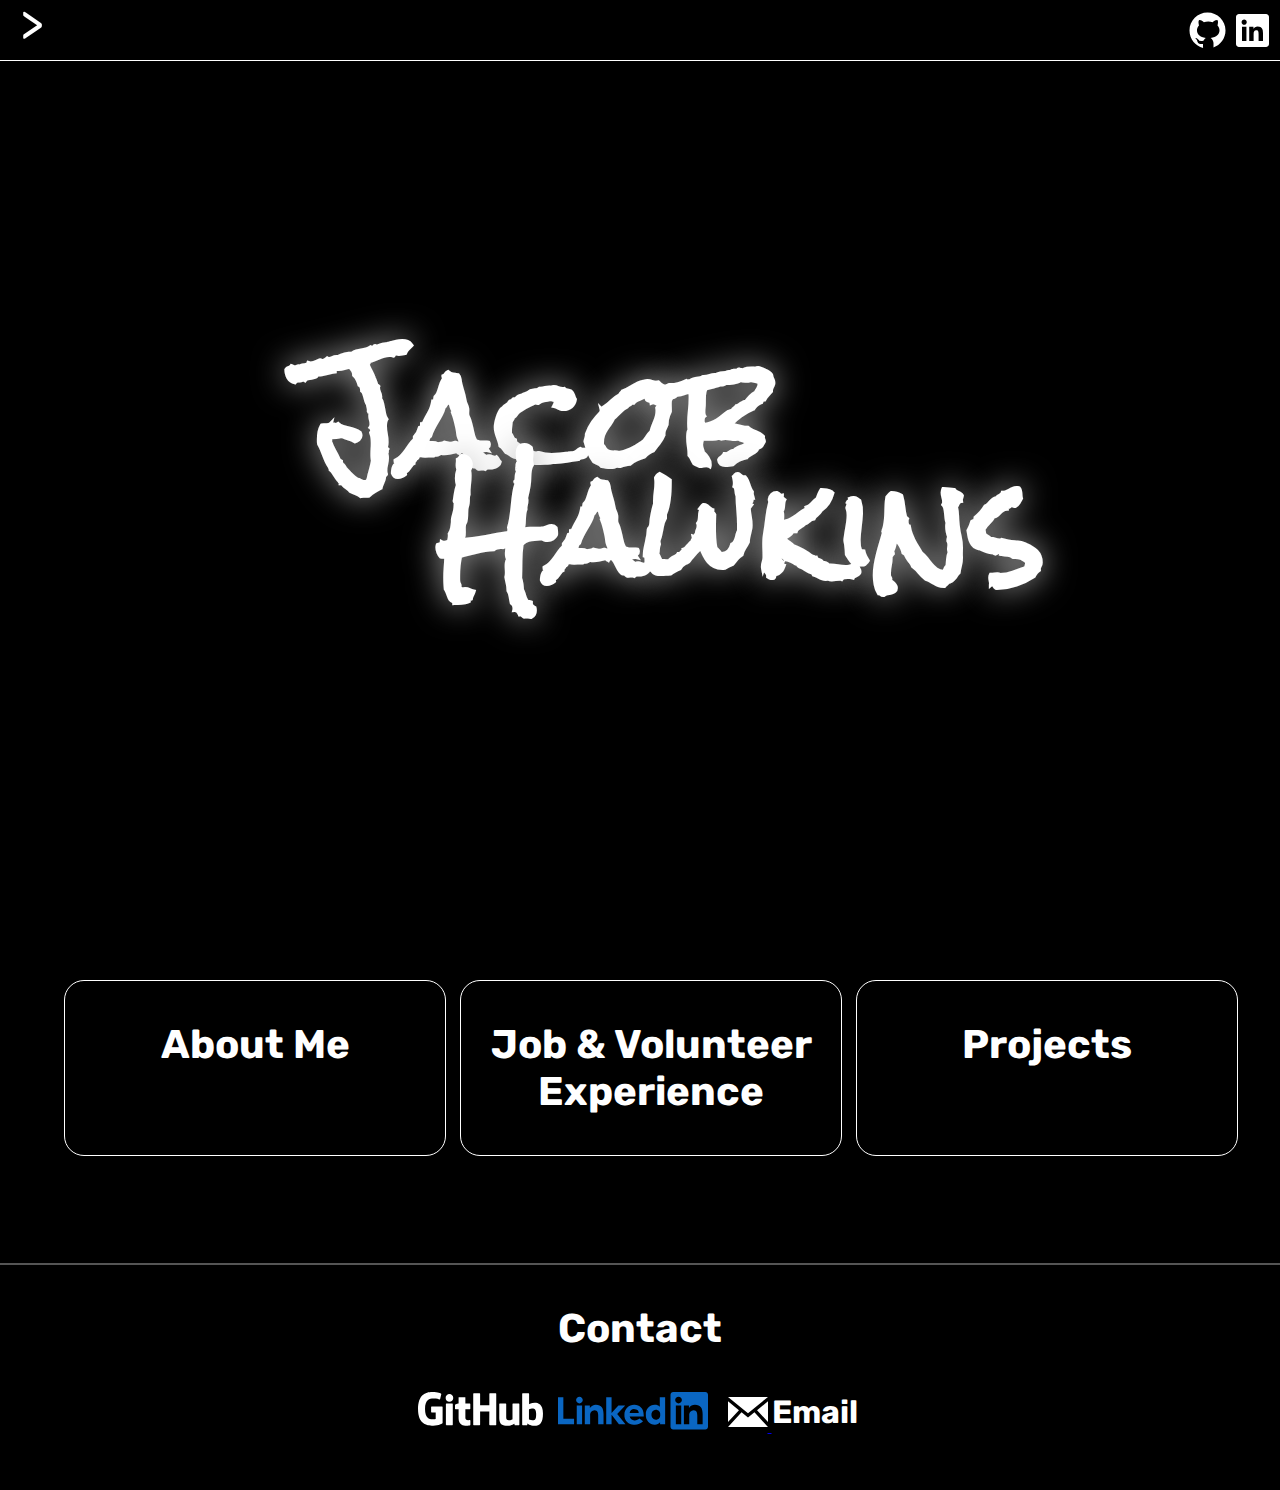
==== commit 9c52c740: "added hr" ====
--- a/index.html
+++ b/index.html
@@ -17,18 +17,19 @@
         <a href="#card-grid" onclick="closeNav(); openCard()">About</a>
         <a href="#card-grid" onclick="closeNav(); openCard1()">Job & Volunteer Experience</a>
         <a href="#card-grid" onclick="closeNav(); openCard2()">Projects</a>
-        <a href="#contact">Contact</a>
+        <a href="#contact" onclick="closeNav(); closeCard(); closeCard1(); closeCard2();">Contact</a>
     </div>
 
     <!-- About Card -->
-    <!-- -------------------------------------------------------------------------------------------- -->
+    <!-- -------------------------------------------------------------------------- -->
     <div id="aboutCard" class="card card--mobile">
         <h3 class="card-h3">About Me</h3>
         <img src="photos/IMG_9008.jpg" alt="me" id="aboutImg">
         <div class="card-p--About">
             <p>
                 Hello! My name is Jacob Hawkins! I am a computer science major at the University of
-                Tennessee. I am apart of the Grand Cooke Engineering Honors Program and will soon be working with the
+                Tennessee. I am apart of the Grand Cooke Engineering Honors Program and will soon be working with
+                the
                 upcoming web development club here at UT.
             </p>
             <p>
@@ -42,14 +43,17 @@
     <div id="mobile-aboutCard" class="card"></div>
 
     <!-- Job Card -->
-    <!-- -------------------------------------------------------------------------------------------- -->
+    <!-- -------------------------------------------------------------------------- -->
     <div id="jobCard" class="card card--mobile">
+        <a href="javascript:void(0)" class="closeCard" onclick="closeCard1()">&times;</a>
+
         <h3 class="card-h3">Job & Volunteer Experience</h3>
         <div class="card-p">
             <h6 class="card-p--Title">TJ Maxx</h6>
             <p>Retail Associate </p>
             <blockquote>
-                <p>• Responsible for and assisted in the operation of the Men’s, Kid’s and Home department making sure
+                <p>• Responsible for and assisted in the operation of the Men’s, Kid’s and Home department making
+                    sure
                     it
                     was well organized and clean. <br>
                     • Assisted in the processing and putting out of furniture and luggage. <br>
@@ -62,26 +66,28 @@
                 <p>• Worked with local community members in need building decks and ramps, painting houses, and
                     landscaping.<br>
                     • Participated in a large-scale food pantry serving customers being responsible for walking
-                    customers through the service line and stationed at specific food stations to pass out food to the
+                    customers through the service line and stationed at specific food stations to pass out food to
+                    the
                     customers.</p>
             </blockquote>
 
             <h6 class="card-p--Title">Compassion Ministries</h6><br>
             <blockquote>
-                <p>• Participated in multiple large-scale food pantries in the Knoxville and greater East Tennessee area
-                    serving hundreds of families and was responsible for specific food stations to pass out food to the
+                <p>• Participated in multiple large-scale food pantries in the Knoxville and greater East Tennessee
+                    area
+                    serving hundreds of families and was responsible for specific food stations to pass out food to
+                    the
                     customers.<br>
                     • Organized, cleaned, and restocked the main location food pantry for more efficient and better
                     operation when creating food boxes to pass out.</p>
             </blockquote>
         </div>
-        <a href="javascript:void(0)" class="closeCard" onclick="closeCard1()">&times;</a>
     </div>
 
     <div id="mobile-jobCard" class="card"></div>
 
     <!-- Project Card -->
-    <!-- -------------------------------------------------------------------------------------------- -->
+    <!----------------------------------------------------------------------------- -->
     <div id="projectCard" class="card card--mobile">
         <h3 class="card-h3">Projects</h3>
         <div class="card-p">
@@ -98,7 +104,7 @@
 
     <header style="height: 100vh; width: 100%;">
         <!-- Nav Bar -->
-        <!-- ----------------------------------------------------------------------------------------- -->
+        <!-- ---------------------------------------------------------------------- -->
         <nav>
             <div class="line1">
                 <span onclick="openNav()" id="a">&#9776;</span>
@@ -120,7 +126,7 @@
         </nav>
 
         <!-- Title -->
-        <!-- ---------------------------------------------------------------------------------------- -->
+        <!-- ---------------------------------------------------------------------- -->
         <div class="title-section">
             <h1 class="title" id="first">Jacob</h1>
             <h1 class="title" id="last">Hawkins</h1>
@@ -129,7 +135,7 @@
     </header>
 
     <!-- Cards -->
-    <!-- -------------------------------------------------------------------------------------------- -->
+    <!-- -------------------------------------------------------------------------- -->
     <div id="card-grid">
         <div id="about" class="card-before" onclick="openCard()">
             <h3>About Me</h3>
@@ -145,8 +151,10 @@
     </div>
 
     <!-- Contact -->
-    <!-- -------------------------------------------------------------------------------------------- -->
+    <!-- -------------------------------------------------------------------------- -->
     <section id="contact">
+        <br>
+        <hr style="width: 100%; border: 1px #555555 solid;">
         <h3>Contact</h3>
 
         <div id="contact-grid">
@@ -185,7 +193,6 @@
     </section>
 
     <script src="personal.js"></script>
-
 </body>
 
 </html>--- a/personal.css
+++ b/personal.css
@@ -90,7 +90,7 @@
     height: 100%;
     width: 0;
     position: fixed;
-    z-index: 5;
+    z-index: 10;
     top: 0;
     left: 0;
     background-color: black;
@@ -327,8 +327,8 @@
 #jobCard::-webkit-scrollbar-track {
     background-color: none;
     width: 10px;
-    /* margin-top: 40px; */
-    /* margin-bottom: 40px; */
+    margin-top: 40px;
+    margin-bottom: 40px;
 }
 
 #jobCard::-webkit-scrollbar-thumb {
@@ -343,6 +343,10 @@
 @media (max-width: 1024px) {
     .card-p {
         font-size: 4vw;
+    }
+
+    .sidenav a {
+        color: white;
     }
 }
 
@@ -407,11 +411,7 @@
     nav span:hover { transition: 0.4s ease-out; }
   }
 
-/* mobile card */
-/* .card--mobile {
-    
-} */
-
+/* mobile cards */
 #aboutImg--mobile {
     border-radius: 100%;
     height: 20vh;
@@ -425,4 +425,15 @@
     display: block;
     margin-left: 10%;
     margin-right: 10%;
+}
+
+.cardP--mobile {
+    font-size: 1.5rem;
+    margin-left: 10px;
+    margin-right: 10px;
+}
+
+.cardP--Title {
+    font-size: 2rem;
+    margin-bottom: 0;
 }